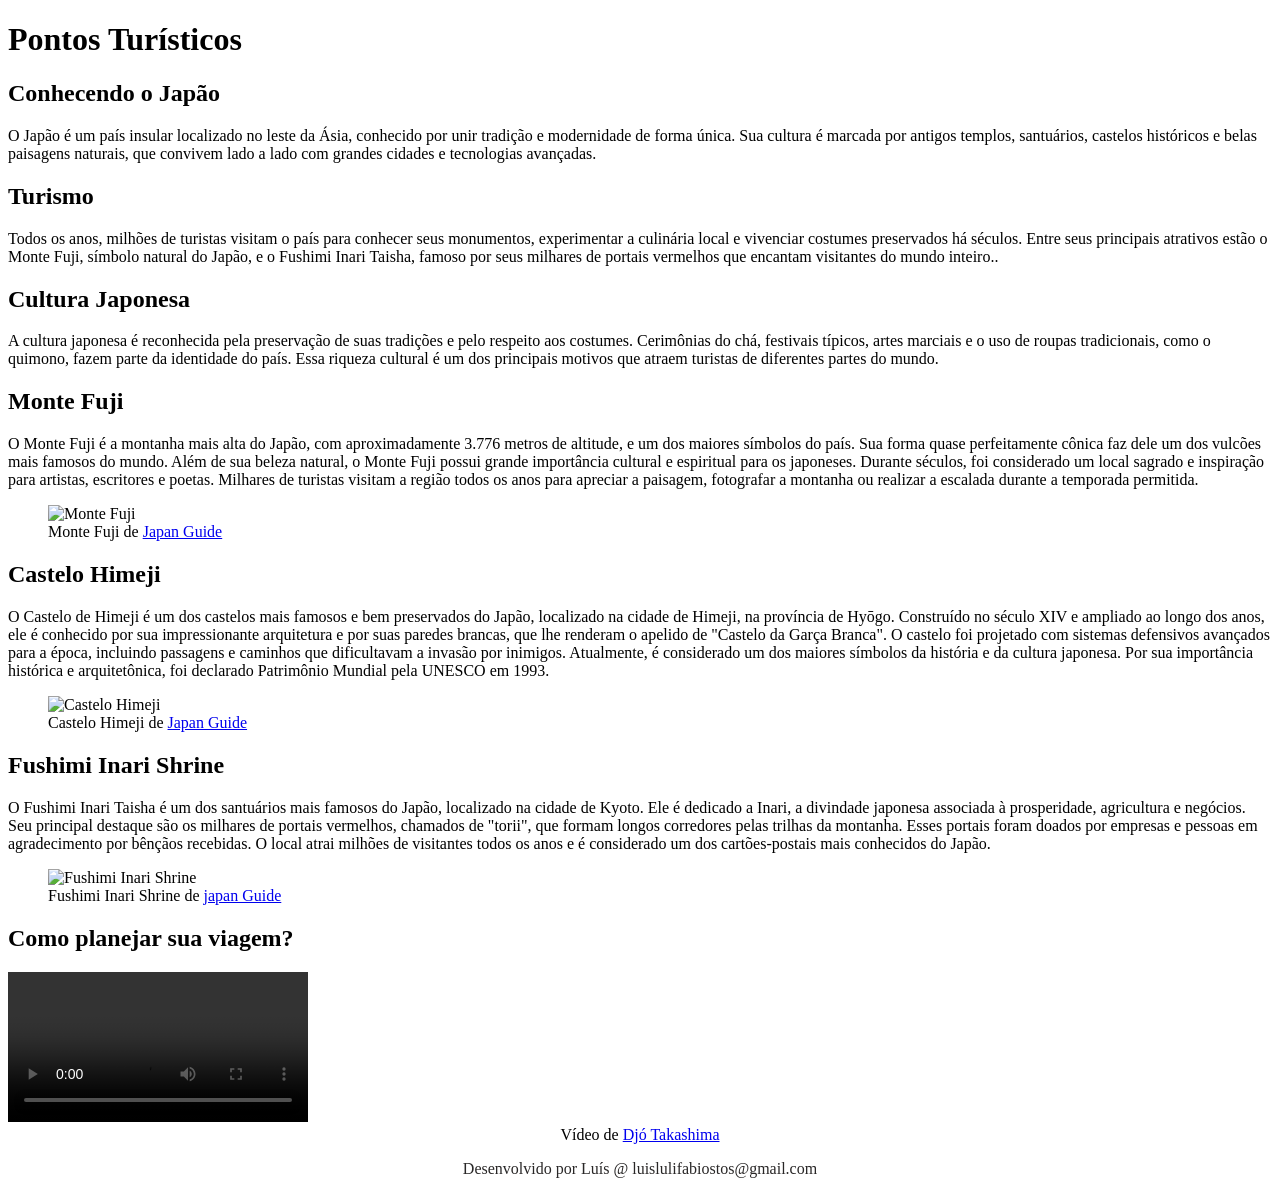
==== index.html @ 11c6343a "Rename portal.html to index.html" ====
<!DOCTYPE html>
<html lang="pt-br">
<head>
    <meta charset="UTF-8">
    <meta name="viewport" content="width=device-width, initial-scale=1.0">
    <title>Atrativos Turísticos</title>

    <link rel="stylesheet" href="../ATIV04/reset.css"> 
    <link rel="stylesheet" href="../ATIV04/style01.css">

</head>
<body>

    <header><h1>Pontos Turísticos</h1></header> <!--H1 = Título-->
    
    <main> <!--Ponto principal de todo o site-->

        <section> <!--Sessão PRINCIPAL 1-->

            <section id="introducao"> <!--Introdução PRINCIPAL-->

                <section> <!--Introdução 1-->
                    <h2>Conhecendo o Japão</h2>

                    <p>O Japão é um país insular localizado no leste da Ásia, conhecido por unir tradição e modernidade de forma única. Sua cultura é marcada por antigos templos, santuários, castelos históricos e belas paisagens naturais, que convivem lado a lado com grandes cidades e tecnologias avançadas.</p>

                </section>

                <section> <!--Introdução 2-->
                    <h2>Turismo</h2>

                    <p>Todos os anos, milhões de turistas visitam o país para conhecer seus monumentos, experimentar a culinária local e vivenciar costumes preservados há séculos. Entre seus principais atrativos estão o Monte Fuji, símbolo natural do Japão, e o Fushimi Inari Taisha, famoso por seus milhares de portais vermelhos que encantam visitantes do mundo inteiro..</p>

                </section>

                <section> <!--Introdução 3-->
                    <h2>Cultura Japonesa</h2>

                    <p>A cultura japonesa é reconhecida pela preservação de suas tradições e pelo respeito aos costumes. Cerimônias do chá, festivais típicos, artes marciais e o uso de roupas tradicionais, como o quimono, fazem parte da identidade do país. Essa riqueza cultural é um dos principais motivos que atraem turistas de diferentes partes do mundo.</p>

                </section>

            </section>

            <section class="flexbox-direita"> <!--Elemento 1-->

                <section> <!--Texto 1-->

                
                    <h2>Monte Fuji</h2>
                
                    <p>O Monte Fuji é a montanha mais alta do Japão, com aproximadamente 3.776 metros de altitude, e um dos maiores símbolos do país. Sua forma quase perfeitamente cônica faz dele um dos vulcões mais famosos do mundo. Além de sua beleza natural, o Monte Fuji possui grande importância cultural e espiritual para os japoneses. Durante séculos, foi considerado um local sagrado e inspiração para artistas, escritores e poetas. Milhares de turistas visitam a região todos os anos para apreciar a paisagem, fotografar a montanha ou realizar a escalada durante a temporada permitida.</p>
                
                </section>

                <section> <!--Imagem 1-->

                    <figure>
                     <img src="../ATIV04/imagens/Monte Fuji.jpg" alt="Monte Fuji"><figcaption>Monte Fuji de <a href="https://www.japan-guide.com/e/e3915.html" target="_blank">Japan Guide</a></figcaption>
                    </figure>

                </section>
            </section>

            <section class="flexbox-esquerda"> <!--Elemento 2-->

                <section> <!--Texto 2-->

                    <h2>Castelo Himeji</h2>

                    <p>O Castelo de Himeji é um dos castelos mais famosos e bem preservados do Japão, localizado na cidade de Himeji, na província de Hyōgo. Construído no século XIV e ampliado ao longo dos anos, ele é conhecido por sua impressionante arquitetura e por suas paredes brancas, que lhe renderam o apelido de "Castelo da Garça Branca". O castelo foi projetado com sistemas defensivos avançados para a época, incluindo passagens e caminhos que dificultavam a invasão por inimigos. Atualmente, é considerado um dos maiores símbolos da história e da cultura japonesa. Por sua importância histórica e arquitetônica, foi declarado Patrimônio Mundial pela UNESCO em 1993.</p>

                </section>

                <section> <!--Imagem 2-->

                    <figure>
                        <img src="../ATIV04/imagens/castelohimeji.jpg" alt="Castelo Himeji"><figcaption>Castelo Himeji de <a href="https://www.japan-guide.com/e/e3915.html" target="_blank">Japan Guide</a></figcaption>
                    </figure>

                </section>

            </section>

            <section  class="flexbox-direita"> <!--Elemento 3-->

                <section> <!--Texto 3-->

                    <h2>Fushimi Inari Shrine</h2>

                    <p>O Fushimi Inari Taisha é um dos santuários mais famosos do Japão, localizado na cidade de Kyoto. Ele é dedicado a Inari, a divindade japonesa associada à prosperidade, agricultura e negócios. Seu principal destaque são os milhares de portais vermelhos, chamados de "torii", que formam longos corredores pelas trilhas da montanha. Esses portais foram doados por empresas e pessoas em agradecimento por bênçãos recebidas. O local atrai milhões de visitantes todos os anos e é considerado um dos cartões-postais mais conhecidos do Japão.</p>

                </section>

                <section> <!--Imagem 3-->

                    <figure>
                        <img src="../ATIV04/imagens/Fushimi Inari Shrine.jpg" alt="Fushimi Inari Shrine"><figcaption>Fushimi Inari Shrine de <a href="https://www.japan-guide.com/e/e3915.html" target="_blank">japan Guide</a></figcaption>
                    </figure>

                </section>

            </section>

            <section> <!--Vídeo-->
                <h2>Como planejar sua viagem?</h2>

             <video controls src="../ATIV04/videos/YTDown.com_YouTube_COMO-PLANEJAR-SUA-VIAGEM-PARA-O-JAPAO-GU_Media_FAU-vf2swOQ_001_1080p.mp4"></video><figcaption style="text-align: center;" >Vídeo de <a href="https://www.youtube.com/watch?v=FAU-vf2swOQ" target="_blank">Djó Takashima </a></figcaption>
             
            </section>

        </section> <!--Fim da SESSÃO PRINCIPAL!-->

    </main> 


    <footer>
        <p style="text-align: center;color: #292727;">Desenvolvido por Luís @ luislulifabiostos@gmail.com</p>
    </footer>

</body>
</html>
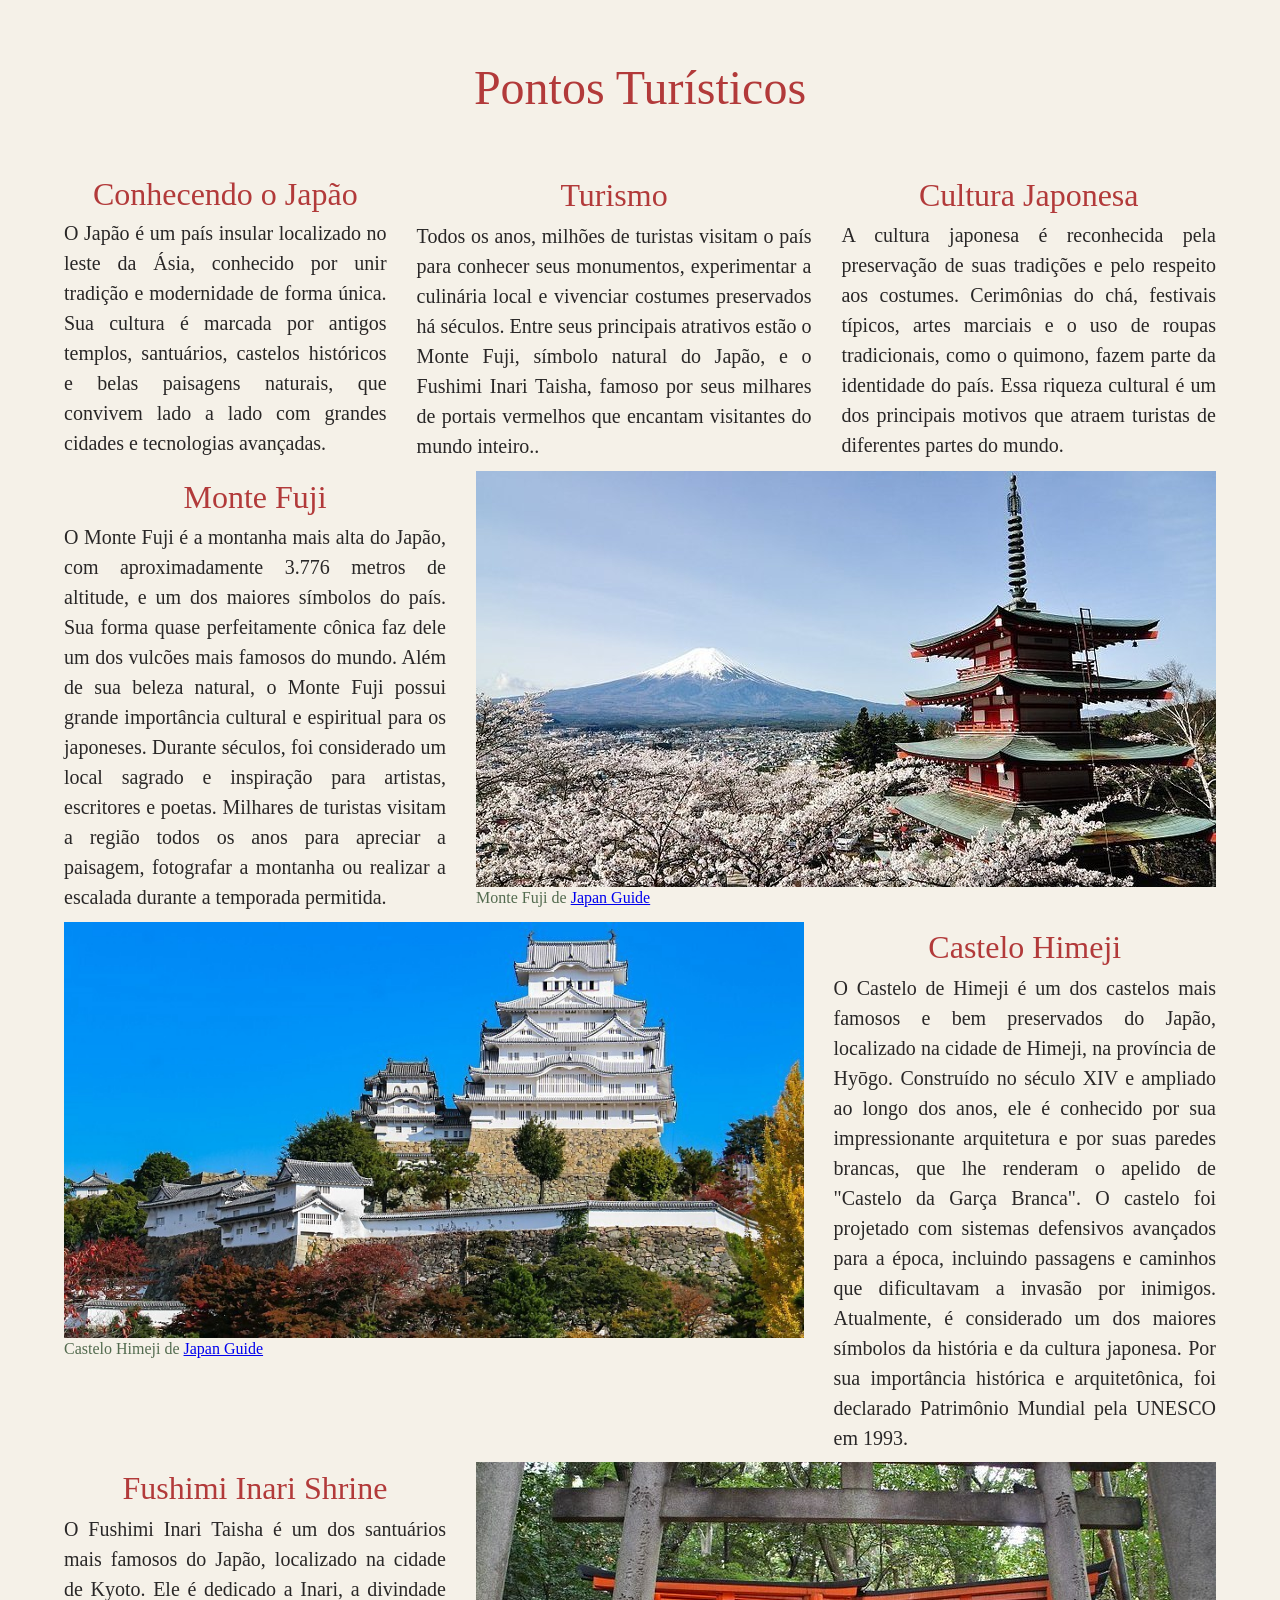
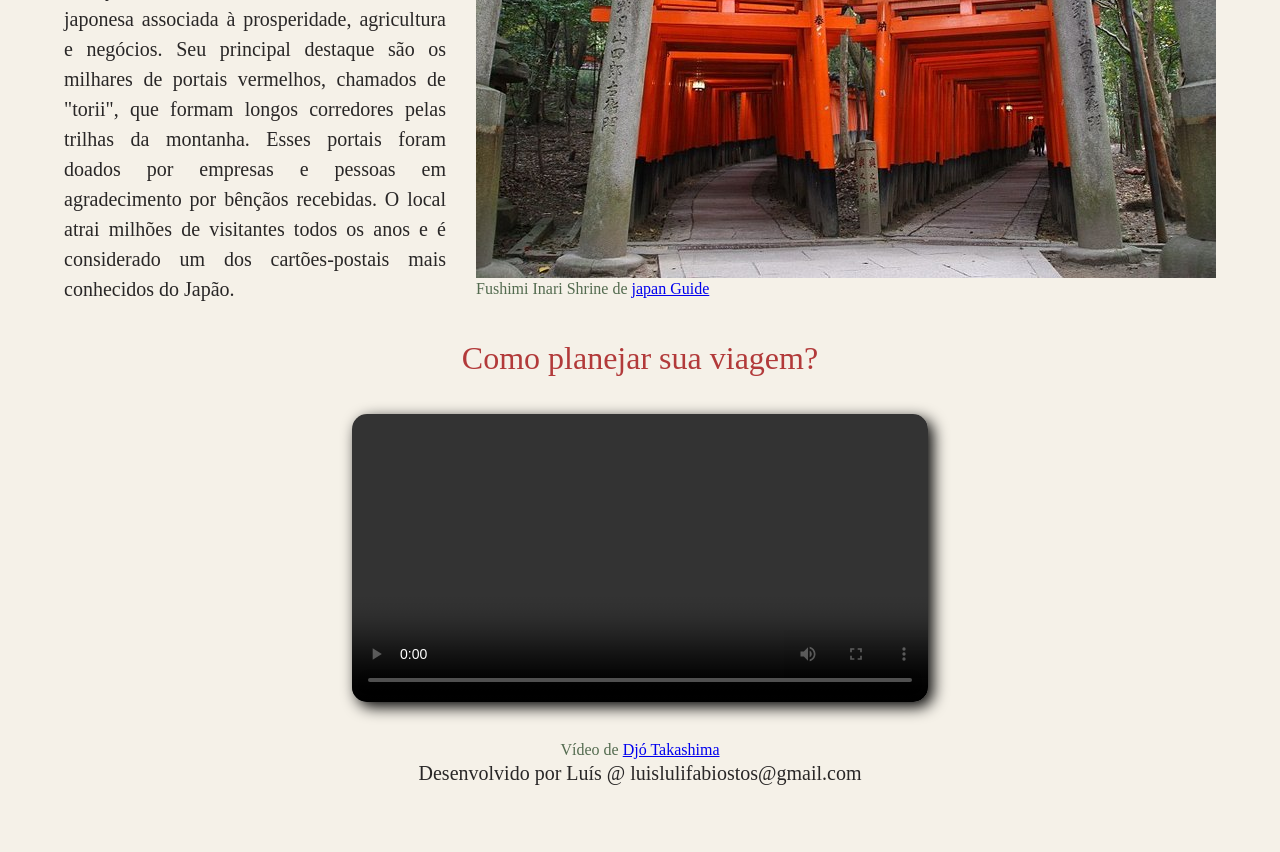
==== commit 3fee2779: "Update index.html" ====
--- a/index.html
+++ b/index.html
@@ -5,8 +5,8 @@
     <meta name="viewport" content="width=device-width, initial-scale=1.0">
     <title>Atrativos Turísticos</title>
 
-    <link rel="stylesheet" href="../ATIV04/reset.css"> 
-    <link rel="stylesheet" href="../ATIV04/style01.css">
+    <link rel="stylesheet" href="reset.css"> 
+    <link rel="stylesheet" href="style01.css">
 
 </head>
 <body>
@@ -56,7 +56,7 @@
                 <section> <!--Imagem 1-->
 
                     <figure>
-                     <img src="../ATIV04/imagens/Monte Fuji.jpg" alt="Monte Fuji"><figcaption>Monte Fuji de <a href="https://www.japan-guide.com/e/e3915.html" target="_blank">Japan Guide</a></figcaption>
+                     <img src="imagens/Monte Fuji.jpg" alt="Monte Fuji"><figcaption>Monte Fuji de <a href="https://www.japan-guide.com/e/e3915.html" target="_blank">Japan Guide</a></figcaption>
                     </figure>
 
                 </section>
@@ -75,7 +75,7 @@
                 <section> <!--Imagem 2-->
 
                     <figure>
-                        <img src="../ATIV04/imagens/castelohimeji.jpg" alt="Castelo Himeji"><figcaption>Castelo Himeji de <a href="https://www.japan-guide.com/e/e3915.html" target="_blank">Japan Guide</a></figcaption>
+                        <img src="imagens/castelohimeji.jpg" alt="Castelo Himeji"><figcaption>Castelo Himeji de <a href="https://www.japan-guide.com/e/e3915.html" target="_blank">Japan Guide</a></figcaption>
                     </figure>
 
                 </section>
@@ -95,7 +95,7 @@
                 <section> <!--Imagem 3-->
 
                     <figure>
-                        <img src="../ATIV04/imagens/Fushimi Inari Shrine.jpg" alt="Fushimi Inari Shrine"><figcaption>Fushimi Inari Shrine de <a href="https://www.japan-guide.com/e/e3915.html" target="_blank">japan Guide</a></figcaption>
+                        <img src="imagens/Fushimi Inari Shrine.jpg" alt="Fushimi Inari Shrine"><figcaption>Fushimi Inari Shrine de <a href="https://www.japan-guide.com/e/e3915.html" target="_blank">japan Guide</a></figcaption>
                     </figure>
 
                 </section>
@@ -105,7 +105,7 @@
             <section> <!--Vídeo-->
                 <h2>Como planejar sua viagem?</h2>
 
-             <video controls src="../ATIV04/videos/YTDown.com_YouTube_COMO-PLANEJAR-SUA-VIAGEM-PARA-O-JAPAO-GU_Media_FAU-vf2swOQ_001_1080p.mp4"></video><figcaption style="text-align: center;" >Vídeo de <a href="https://www.youtube.com/watch?v=FAU-vf2swOQ" target="_blank">Djó Takashima </a></figcaption>
+             <video controls src="videos/YTDown.com_YouTube_COMO-PLANEJAR-SUA-VIAGEM-PARA-O-JAPAO-GU_Media_FAU-vf2swOQ_001_1080p.mp4"></video><figcaption style="text-align: center;" >Vídeo de <a href="https://www.youtube.com/watch?v=FAU-vf2swOQ" target="_blank">Djó Takashima </a></figcaption>
              
             </section>
 
--- a/style01.css
+++ b/style01.css
@@ -0,0 +1,72 @@
+body{
+    margin: 5%;
+    background-color: #F5F1E8;
+}
+
+#introducao{
+    display: flex;
+    flex-direction: row;
+    gap: 30px;
+}
+
+p{
+    font-size: 20px;
+    line-height: 1.5;
+    text-align: justify;
+    color: #292727;
+    margin-bottom: 2.5%;
+}
+
+h2{
+    font-size: 32px;
+    text-align: center;
+    font-family: Cambria, Cochin, Georgia, Times, 'Times New Roman', serif;
+    color: #B23A3A;
+    margin-bottom: 2.5%;
+    margin-top: 2.5%;
+}
+
+h1{
+    font-size: 48px;
+    text-align: center;
+    font-family: Georgia, 'Times New Roman', Times, serif;
+    margin: 5%;
+    color: #B23A3A;
+}
+
+.flexbox-direita{
+    display: flex;
+    flex-direction: row;
+    gap: 30px;
+}
+
+.flexbox-esquerda{
+    display: flex;
+   flex-direction:row-reverse;
+    gap: 30px;
+}
+
+img{
+    width: 740x;
+    height: 416px;
+    transition: 0.3s;
+}
+
+img:hover{
+    transform: scale(1.05);
+    box-shadow: 5px 5px 20px black;
+}
+
+video {
+    display: block;
+    width: 50%;
+    margin: 40px auto;
+    border-radius: 15px;
+    box-shadow: 5px 5px 15px black;
+}
+
+
+
+figcaption{
+    color: #536B4F;
+}
